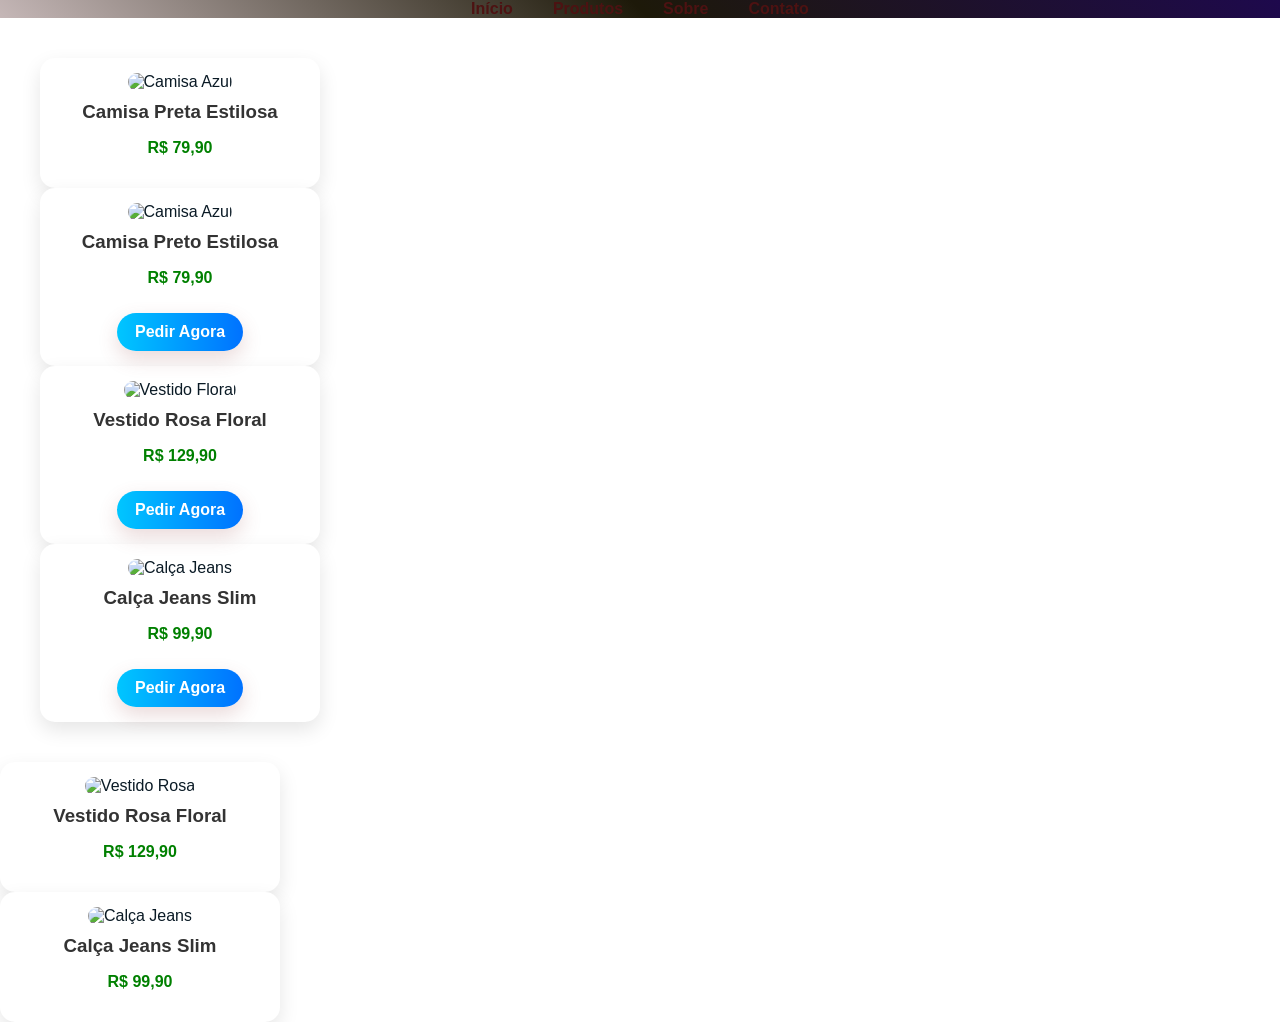
==== produtos.html @ 1faa29ef "Add files via upload" ====
<!DOCTYPE html>
<html lang="pt-BR">
<head>
  <meta charset="UTF-8">
  <title>Produtos</title>
  <link rel="stylesheet" href="style.css">
</head>
<body>
  <header>
    <nav>
      <ul>
        <li><a href="index.html">Início</a></li>
        <li><a href="produtos.html">Produtos</a></li>
        <li><a href="sobre.html">Sobre</a></li>
        <li><a href="contato.html">Contato</a></li>
      </ul>
    </nav>
  </header>

  <main class="produtos-container">
    <div class="produto-card">
      <img src="imagens/camisa1.png.jpg" alt="Camisa Azul">
      <h3>Camisa Preta Estilosa</h3>
      <p>R$ 79,90</p>
    </div>
    <div class="produto-card">
      <img src="imagens/camisa1.png.jpg" alt="Camisa Azul">
      <h3>Camisa Preto Estilosa</h3>
      <p>R$ 79,90</p>
      <a href="https://wa.me/+258877127691?text=Olá,+gostaria+de+comprar+a+Camisa+Azul+Estilosa+por+R$79,90" target="_blank" class="botao">Pedir Agora</a>
    </div>
    <div class="produto-card">
      <img src="imagens/vestido1.png.jpg" alt="Vestido Floral">
      <h3>Vestido Rosa Floral</h3>
      <p>R$ 129,90</p>
      <a href="https://wa.me/+258877127691?text=Olá,+quero+o+Vestido+Rosa+Floral+por+R$129,90" class="botao" target="_blank">Pedir Agora</a>
    </div>
  
    <div class="produto-card">
      <img src="imagens/calça1.png.jpg" alt="Calça Jeans">
      <h3>Calça Jeans Slim</h3>
      <p>R$ 99,90</p>
      <a href="https://wa.me/+258877127691?text=Olá,+quero+a+Calça+Jeans+Slim+por+R$99,90" class="botao" target="_blank">Pedir Agora</a>
    </div>
  </main>
  
    <div class="produto-card">
      <img src="imagens/vestido1.png.jpg" alt="Vestido Rosa">
      <h3>Vestido Rosa Floral</h3>
      <p>R$ 129,90</p>
    </div>

    <div class="produto-card">
      <img src="imagens/calça1.png.jpg" alt="Calça Jeans">
      <h3>Calça Jeans Slim</h3>
      <p>R$ 99,90</p>
    </div>
  </main>
</body>
</html>

</body>

</html>
---- style.css ----
body {
    margin: 0;
    padding: 0;
    font-family: 'Segoe UI', sans-serif;
    background: #200d57
    background-size: 400% 400%;
    animation: animarGradiente 15s ease infinite;
    color: #0a1a25;
  }
  
  header {
    background:linear-gradient(45deg,#c5b7b7,#1d1909,#1e094d) 
    
  }
  
  nav ul {
    list-style: none;
    display: flex;
    justify-content: center;
    padding: 0;
    margin: 0;
  }
  
  nav ul li {
    margin: 0 20px;
  }
  
  nav ul li a {
    color: rgb(77, 18, 18);
    text-decoration: none;
    font-weight: bold;
    transition: color 0.3s;
  }
  
  nav ul li a:hover {
    color: #115869;
  }
  
  main {
    padding: 40px;
    text-align: center;
  }
  
  .formulario {
    max-width: 500px;
    margin: 0 auto;
    display: flex;
    flex-direction: column;
    gap: 15px;
    margin-top: 40px;
  }
  
  .formulario input,
  .formulario textarea {
    padding: 14px;
    font-size: 16px;
    border: none;
    border-radius: 8px;
    background-color: #101314;
    resize: none;
    outline: none;
  }
  
  .botao-gradiente {
    padding: 14px;
    font-size: 18px;
    font-weight: bold;
    color: rgb(211, 195, 195);
    border: none;
    border-radius: 30px;
    background: linear-gradient(-45deg, #010d14, #0a5739, #691318, #0c5aa3);
    background-size: 300% 300%;
    animation: gradienteAnimado 6s ease infinite;
    cursor: pointer;
    transition: transform 0.3s ease;
  }
  
  .botao-gradiente:hover {
    transform: scale(1.05);
  }
  
  @keyframes gradienteAnimado {
    0% {
      background-position: 0% 50%;
    }
    50% {
      background-position: 100% 50%;
    }
    100% {
      background-position: 0% 50%;
    }
  }
   

  .hero {
    display: flex;
    align-items: center;
    justify-content: space-between;
    padding: 60px 80px;
    background: linear-gradient(to right, #fff0f5, #ffffff);
    gap: 50px;
  }
  
  .hero-texto {
    flex: 1;
    max-width: 500px;
  }
  
  .hero-texto h1 {
    font-size: 48px;
    color: #f7e1e4;
    margin-bottom: 20px;
  }
  
  .hero-texto p {
    font-size: 20px;
    color: #000000;
    margin-bottom: 30px;
  }
  
  .hero-imagem {
    flex: 1;
    text-align: center;
  }
  
  .hero-imagem img {
    width: 100%;
    max-width: 300px;
    border-radius: 20px%;
    box-shadow: 0 10px 20px rgba(0,0,0,0.1);
  }

  @media (max-width: 768px) {
    .hero {
      flex-direction: column;
      padding: 40px 20px;
      text-align: center;
    }
  
    .hero-imagem img {
      max-width: 50%;
    }
  }
 
  .imagem-fundo {
    background-color: #0e3b49; /* cor suave, elegante */
    padding: 20px;
    border-radius: 50%;
    display: inline-block;
    box-shadow: 0 15px 30px rgba(82, 27, 27, 0.1);
    transition: transform 0.4s ease;
  }
  
  .imagem-fundo:hover {
    transform: scale(1.08); /* efeito de leve zoom ao passar o mouse */
  }
  
  /* Estilo da imagem */
  .imagem-fundo img {
    width: 280px;
    height: 280px;
    border-radius: 50%;
    object-fit: cover;
    display: block;
  }
  
  .fundo-animado {
    animation: animarFundo 15s ease infinite;
    background: linear-gradient(-45deg, #121312, #013009a4, #1c60b9b6, #1d0736);
    background-size: 400% 400%;
    border-radius: 25px;
    padding: 40px;
    margin: 20px auto;
    max-width: 1000px;
    box-shadow: 0 10px 30px rgba(0, 0, 0, 0.712);
  }
   
  @keyframes animarFundo {
    0% {
      background-position: 0% 50%;
    }
    50% {
      background-position: 100% 50%;
    }
    100% {
      background-position: 0% 50%;
    }
  }
  
  .botao {
    display: inline-block;
    padding: 12px 25px;
    font-size: 16px;
    color: rgb(70, 33, 33);
    background: linear-gradient(135deg, #0e0b0c, #141335);
    border: none;
    border-radius: 30px;
    text-decoration: none;
    transition: all 0.4s ease;
    box-shadow: 0 8px 20px rgba(151, 69, 69, 0.2);
    animation: pulsar 2.5s infinite ease-in-out;
  }
  
  .botao:hover {
    transform: scale(1.08);
    box-shadow: 0 12px 30px rgba(0, 0, 0, 0.3);
  }
  
  /* Animação que pulsa o botão */
  @keyframes pulsar {
    0% {
      transform: scale(1);
    }
    50% {
      transform: scale(1.05);
    }
    100% {
      transform: scale(1);
    }
  }
  
  produtos-container {
    display: flex;
    flex-wrap: wrap;
    gap: 30px;
    justify-content: center;
    padding: 40px;
    background: linear-gradient(135deg, #fff1eb, #ace0f9);
  }
  
  .produto-card {
    background: white;
    border-radius: 15px;
    box-shadow: 0 8px 20px rgba(0, 0, 0, 0.1);
    padding: 15px;
    max-width: 250px;
    text-align: center;
    transition: transform 0.3s ease;
  }
  
  .produto-card:hover {
    transform: scale(1.05);
  }
  
  .produto-card img {
    width: 100%;
    border-radius: 10px;
  }
  
  .produto-card h3 {
    margin: 10px 0 5px;
    color: #333;
  }
  
  .produto-card p {
    color: #008000;
    font-weight: bold;
  }
  
  .botao {
    background: linear-gradient(to right, #00c6ff, #0072ff);
    color: white;
    padding: 10px 18px;
    border-radius: 30px;
    text-decoration: none;
    font-weight: bold;
    transition: 0.3s;
    display: inline-block;
    margin-top: 10px;
  }
  
  .botao:hover {
    transform: scale(1.05);
    background: linear-gradient(to right, #0072ff, #00c6ff);
  }
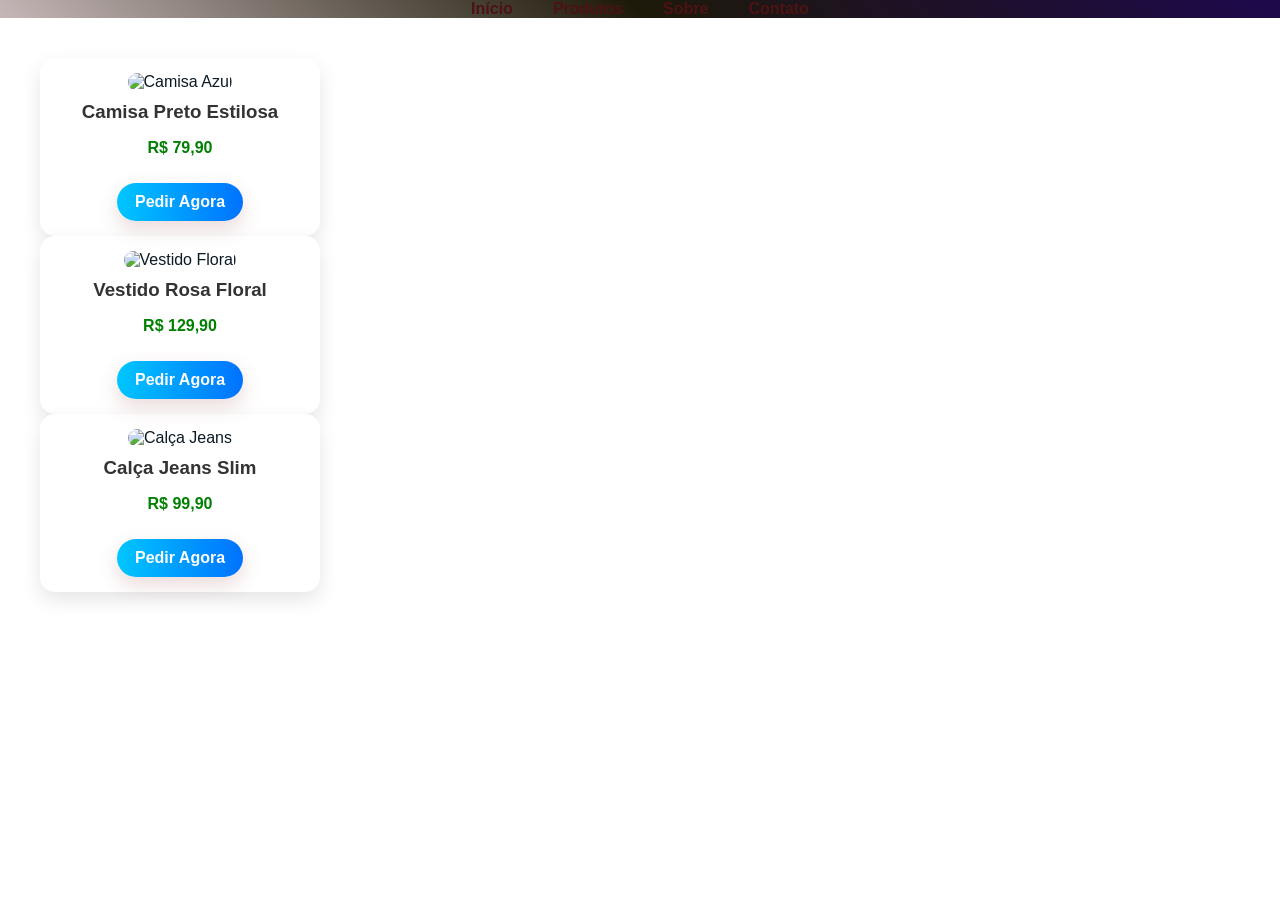
==== commit a448c682: "Add files via upload" ====
--- a/produtos.html
+++ b/produtos.html
@@ -18,10 +18,7 @@
   </header>
 
   <main class="produtos-container">
-    <div class="produto-card">
-      <img src="imagens/camisa1.png.jpg" alt="Camisa Azul">
-      <h3>Camisa Preta Estilosa</h3>
-      <p>R$ 79,90</p>
+    
     </div>
     <div class="produto-card">
       <img src="imagens/camisa1.png.jpg" alt="Camisa Azul">
@@ -44,18 +41,7 @@
     </div>
   </main>
   
-    <div class="produto-card">
-      <img src="imagens/vestido1.png.jpg" alt="Vestido Rosa">
-      <h3>Vestido Rosa Floral</h3>
-      <p>R$ 129,90</p>
-    </div>
 
-    <div class="produto-card">
-      <img src="imagens/calça1.png.jpg" alt="Calça Jeans">
-      <h3>Calça Jeans Slim</h3>
-      <p>R$ 99,90</p>
-    </div>
-  </main>
 </body>
 </html>
 
